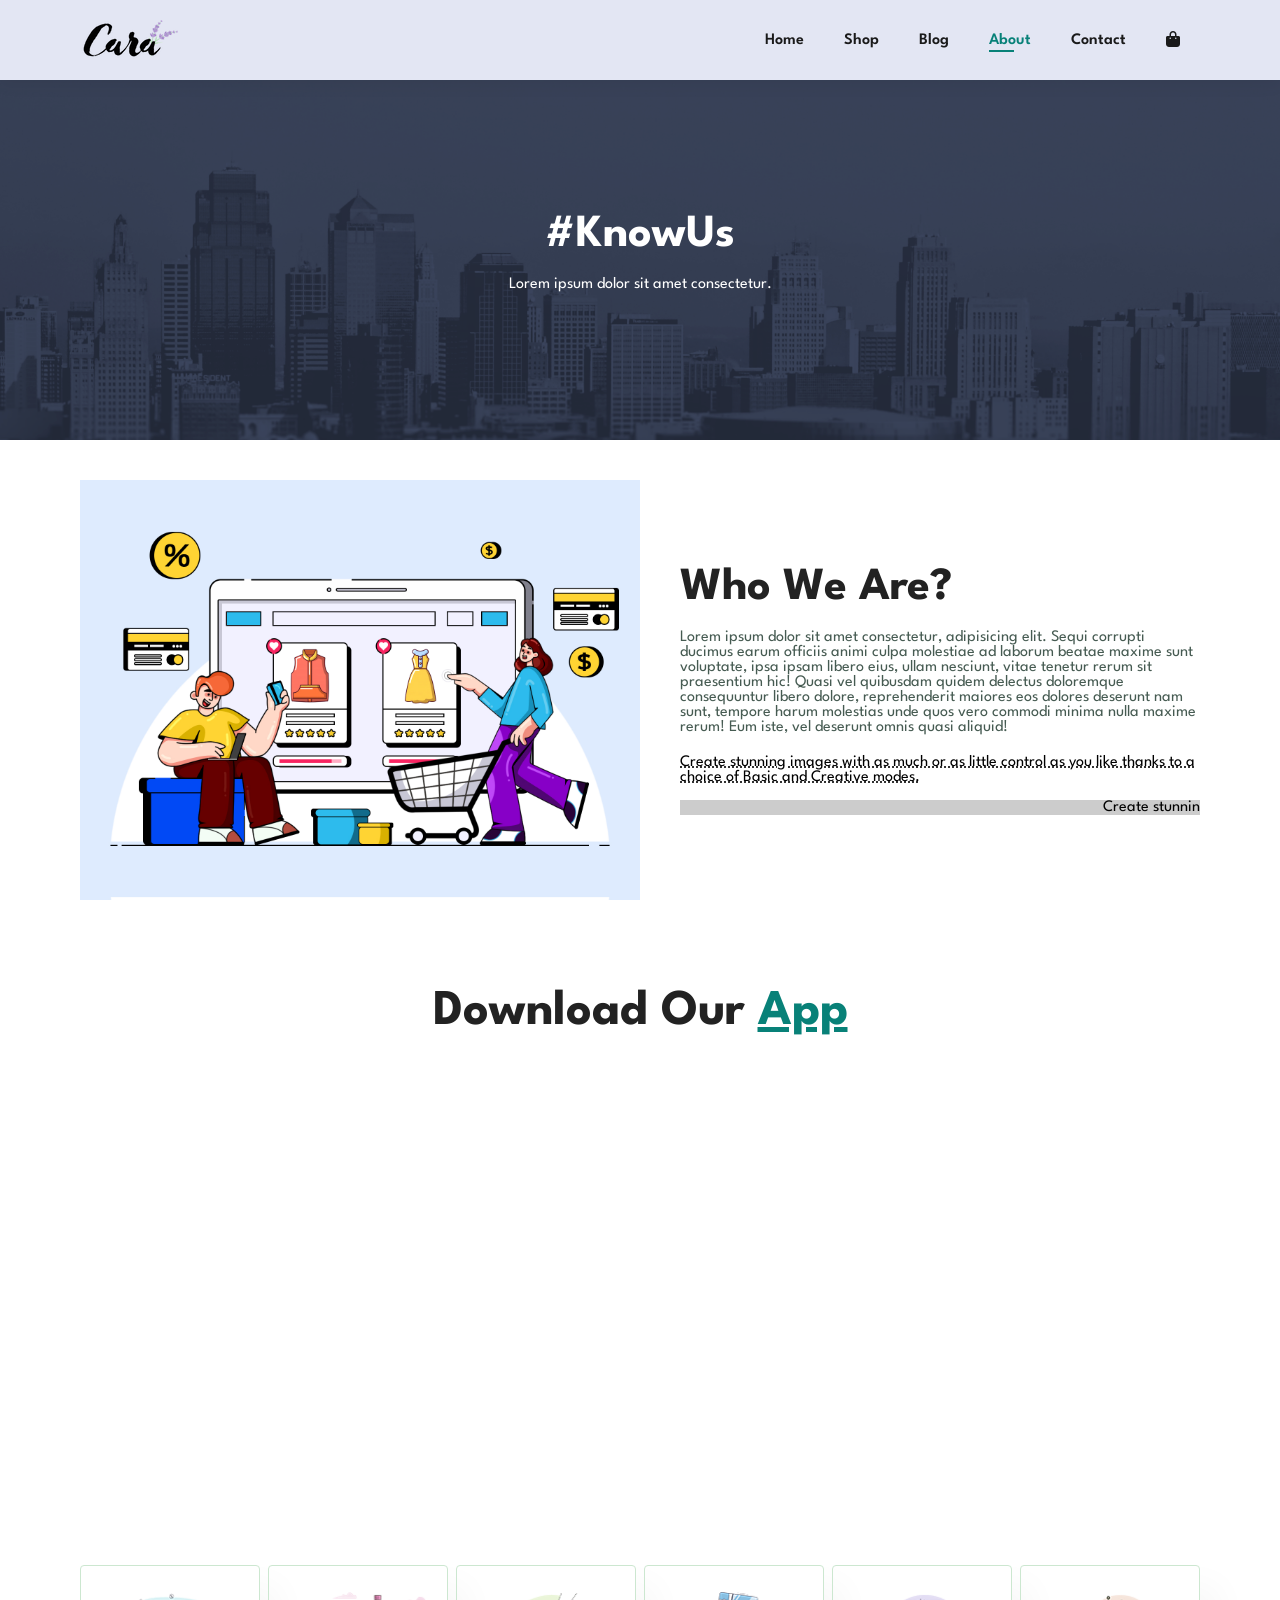
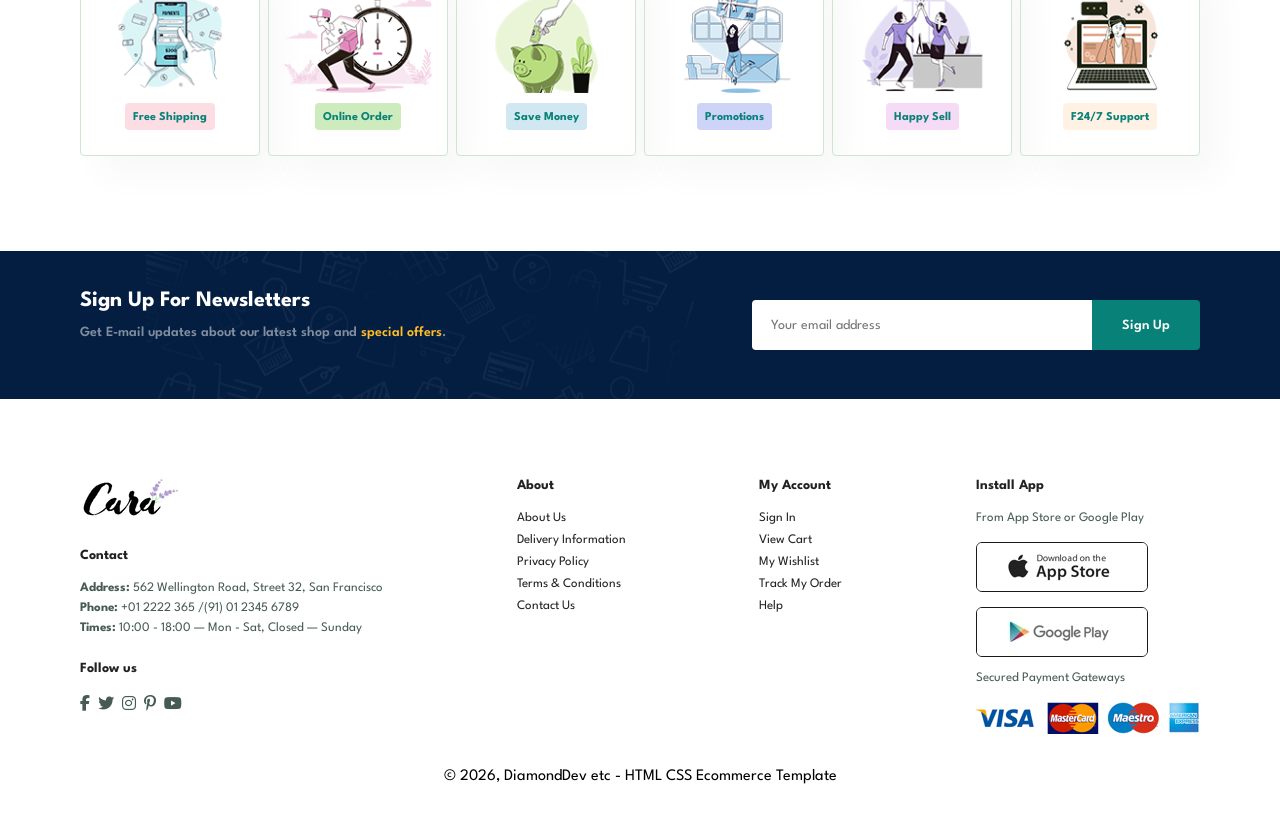
==== about.html @ aee71888 "first commit" ====
<!DOCTYPE html>
<html lang="en">

<head>
    <meta charset="UTF-8">
    <meta name="viewport" content="width=device-width, initial-scale=1.0">
    <title>Ecommerce Website</title>
    <link rel="stylesheet" href="https://cdnjs.cloudflare.com/ajax/libs/font-awesome/6.5.0/css/all.min.css">
    <link rel="stylesheet" href="style.css">
</head>

<body>
    <section id="header">
        <a href="#"><img src="images/logo (1).png" class="logo" alt=""></a>

        <div>
            <ul id="navbar">
                <li><a href="home.html">Home</a></li>
                <li><a href="shop.html">Shop</a></li>
                <li><a href="blog.html">Blog</a></li>
                <li><a class="active" href="about.html">About</a></li>
                <li><a href="contact.html">Contact</a></li>
                <li id="lg-bag"><a href="cart.html"><i class="fa-solid fa-bag-shopping"></i></a></li>
                <a href="#" id="close"><i class="fa-solid fa-xmark"></i></a>
            </ul>
        </div>
        <div id="mobile">
            <a href="cart.html"><i class="fa-solid fa-bag-shopping"></i></a>
            <i id="bar" class="fas fa-outdent"></i>
        </div>
    </section>

    <section id="page-header" class="about-header">
        <h2>#KnowUs</h2>
        <p>Lorem ipsum dolor sit amet consectetur.</p>
    </section>

    <section id="about-head" class="section-p1">
        <img src="images/a6.jpg" alt="">
        <div>
            <h2>Who We Are?</h2>
            <p>Lorem ipsum dolor sit amet consectetur, adipisicing elit. Sequi corrupti ducimus earum officiis animi culpa molestiae ad laborum beatae maxime sunt voluptate, ipsa ipsam libero eius, ullam nesciunt, vitae tenetur rerum sit praesentium hic! Quasi vel quibusdam quidem delectus doloremque consequuntur libero dolore, reprehenderit maiores eos dolores deserunt nam sunt, tempore harum molestias unde quos vero commodi minima nulla maxime rerum! Eum iste, vel deserunt omnis quasi aliquid!</p>
            <abbr title="">Create stunning images with as much or as little control as you like thanks to a choice of Basic and Creative modes.</abbr>

            <br><br>

            <marquee bgcolor="#ccc" loop="-1" scrollamount="5" width="100%">Create stunning images with as much or as little control as you like thanks to a choice of Basic and Creative modes.</marquee>
        </div>
    </section>

    <section id="about-app" class="section-p1">
        <h1>Download Our <a href="#">App</a></h1>
        <div class="video">
            <video autoplay muted loop src="images/1.mp4"></video>
        </div>
    </section>

        <section id="feature" class="section-p1">
        <div class="fe-box">
            <img src="images/f1.png" alt="">
            <h6>Free Shipping</h6>
        </div>
        <div class="fe-box">
            <img src="images/f2.png" alt="">
            <h6>Online Order</h6>
        </div>
        <div class="fe-box">
            <img src="images/f3.png" alt="">
            <h6>Save Money</h6>
        </div>
        <div class="fe-box">
            <img src="images/f4.png" alt="">
            <h6>Promotions</h6>
        </div>
        <div class="fe-box">
            <img src="images/f5.png" alt="">
            <h6>Happy Sell</h6>
        </div>
        <div class="fe-box">
            <img src="images/f6.png" alt="">
            <h6>F24/7 Support</h6>
        </div>
    </section>

    <section id="newsletter" class="section-p1 section-m1">
        <div class="newstext">
            <h4>Sign Up For Newsletters</h4>
            <p>Get E-mail updates about our latest shop and <span>special offers</span>.</p>
        </div>
        <div class="form">
            <input type="text" placeholder="Your email address">
            <button class="normal">Sign Up</button>
        </div>
    </section>

    <footer class="section-p1">
        <div class="col">
            <img class="logo" src="images/logo (1).png" alt="">
            <h4>Contact</h4>
            <p><strong>Address:</strong> 562 Wellington Road, Street 32, San Francisco</p>
            <p><strong>Phone:</strong> +01 2222 365 /(91) 01 2345 6789</p>
            <p><strong>Times:</strong> 10:00 - 18:00 — Mon - Sat, Closed — Sunday</p>
            <div class="follow">
                <h4>Follow us</h4>
                <div class="icon">
                    <i class="fab fa-facebook-f"></i>
                    <i class="fab fa-twitter"></i>
                    <i class="fab fa-instagram"></i>
                    <i class="fab fa-pinterest-p"></i>
                    <i class="fab fa-youtube"></i>
                </div>
            </div>
        </div>

        <div class="col">
            <h4>About</h4>
            <a href="#">About Us</a>
            <a href="#">Delivery Information</a>
            <a href="#">Privacy Policy</a>
            <a href="#">Terms & Conditions</a>
            <a href="#">Contact Us</a>
        </div>

        <div class="col">
            <h4>My Account</h4>
            <a href="#">Sign In</a>
            <a href="#">View Cart</a>
            <a href="#">My Wishlist</a>
            <a href="#">Track My Order</a>
            <a href="#">Help</a>
        </div>

        <div class="col install">
            <h4>Install App</h4>
            <p>From App Store or Google Play</p>
            <div class="row">
                <img src="images/app.jpg" alt="">
                <img src="images/play.jpg" alt="">
            </div>
            <p>Secured Payment Gateways</p>
            <img src="images/pay.png" alt="">
        </div>

        <div class="copyright">© 2026, DiamondDev etc - HTML CSS Ecommerce Template</div>
    </footer>
</body>
<script src="script.js"></script>

</html>
---- style.css ----
@import url('https://fonts.googleapis.com/css2?family=Spartan:wght@100;200;300;400;500;600;700;800;900&display=swap');

* {
    margin: 0;
    padding: 0;
    box-sizing: border-box;
    font-family: 'Spartan', sans-serif;
}

h1 {
    font-size: 50px;
    line-height: 64px;
    color: #222;
}

h2 {
    font-size: 46px;
    line-height: 54px;
    color: #222;
}

h4 {
    font-size: 20px;
    color: #222;
}

h6 {
    font-weight: 700;
    font-size: 12px;
}

p {
    font-size: 16px;
    color: #465b52;
    margin: 15px 0 20px 0;
}

img {
    max-width: 100%;
    display: block;
}

.section-p1 {
    padding: 40px 80px;
}

.section-m1 {
    margin: 40px 0;
}

button.normal {
    font-size: 14px;
    font-weight: 600;
    padding: 15px 30px;
    color: #000;
    background-color: #fff;
    border-radius: 4px;
    cursor: pointer;
    border: none;
    outline: none;
    transition: 0.2s;
}

button.white {
    font-size: 13px;
    font-weight: 600;
    padding: 11px 18px;
    color: #fff;
    background-color: transparent;
    cursor: pointer;
    border: 1px solid #fff;
    outline: none;
    transition: 0.2s;
}

body {
    width: 100%;
}

/* Header Start */
#header {
    display: flex;
    align-items: center;
    justify-content: space-between;
    padding: 20px 80px;
    background-color: #e3e6f3;
    box-shadow: 0 5px 15px rgba(0, 0, 0, 0.06);
    z-index: 999;
    position: sticky;
    top: 0;
    left: 0;
}

#navbar {
    display: flex;
    align-items: center;
    justify-content: center;
}

#navbar li {
    list-style: none;
    padding: 0 20px;
    position: relative;
}

#navbar li:nth-last-child {
    width: 40px;
    height: 40px;
    line-height: 40px;
    border-radius: 50%;
    background-color: #e8f6ea;
    font-weight: 500;
    color: #088178;
    border: 1px solid;
}

#navbar li a {
    text-decoration: none;
    font-size: 16px;
    font-weight: 600;
    color: #1a1a1a;
    transition: 0.3s ease;
}

#navbar li a:hover,
#navbar li a.active {
    color: #088178;
}

#navbar li a.active::after,
#navbar li a:hover::after {
    content: "";
    width: 30%;
    height: 2px;
    background-color: #088178;
    position: absolute;
    bottom: -4px;
    left: 20px;
}

#mobile {
    display: none;
    align-items: center;
}

#close {
    display: none;
}

/* Home Page */
#hero {
    background-image: url(images/hero4.png);
    height: 90vh;
    width: 100%;
    background-size: cover;
    background-position: top 25% right 0;
    padding: 0 80px;
    display: flex;
    flex-direction: column;
    align-items: flex-start;
    justify-content: center;
}

#hero h4 {
    padding: 15px;
}

#hero h1 {
    color: #088178;
}

#hero button {
    background-image: url(images/button.png);
    background-color: transparent;
    color: #088178;
    border: 0;
    padding: 14px 80px 14px 65px;
    background-repeat: no-repeat;
    cursor: pointer;
    font-weight: 700;
    font-size: 15px;
}

#feature {
    display: flex;
    align-items: center;
    justify-content: space-between;
    flex-wrap: wrap;
}

#feature .fe-box {
    width: 180px;
    text-align: center;
    padding: 25px 15px;
    box-shadow: 20px 20px 34px rgba(0, 0, 0, 0.03);
    border: 1px solid #cce7d0;
    border-radius: 4px;
    margin: 15px 0;
    transition: 0.3s;
}

#feature .fe-box:hover {
    box-shadow: 10px 10px 54px rgba(70, 62, 221, 0.1);
}

#feature .fe-box h6 {
    display: inline-block;
    padding: 9px 8px 6px 8px;
    line-height: 1;
    border-radius: 4px;
    color: #088178;
    background-color: #fddde4;
}

#feature .fe-box img {
    width: 100%;
    margin-bottom: 10px;
}

#feature .fe-box:nth-child(2) h6 {
    background-color: #cdebbc;
}

#feature .fe-box:nth-child(3) h6 {
    background-color: #d1e8f2;
}

#feature .fe-box:nth-child(4) h6 {
    background-color: #cdd4f8;
}

#feature .fe-box:nth-child(5) h6 {
    background-color: #f6dbf6;
}

#feature .fe-box:nth-child(6) h6 {
    background-color: #fff2e5;
}

#product1 {
    text-align: center;
}

#product1 .pro-container {
    display: flex;
    justify-content: space-between;
    padding-top: 20px;
    flex-wrap: wrap;
}

#product1 .pro {
    width: 23%;
    min-width: 220px;
    padding: 10px 12px;
    border: 1px solid #cce7d0;
    border-radius: 25px;
    cursor: pointer;
    box-shadow: 20px 20px 30px rgba(0, 0, 0, 0.02);
    margin: 15px 0;
    transition: 0.2s ease;
    position: relative;
}

#product1 .pro:hover {
    box-shadow: 20px 20px 30px rgba(0, 0, 0, 0.06);
}

#product1 .pro img {
    width: 100%;
    border-radius: 20px;
}

#product1 .pro .des {
    text-align: start;
    padding: 10px 0;
}

#product1 .pro .des span {
    color: #606063;
    font-size: 12px;
}

#product1 .pro .des h5 {
    padding-top: 7px;
    color: #1a1a1a;
    font-size: 14px;
}

#product1 .pro .des i {
    font-size: 12px;
    color: rgb(243, 181, 25);
}

#product1 .pro .des h4 {
    padding-top: 7px;
    font-size: 15px;
    font-weight: 700;
    color: #088178;
}

#product1 .pro a {
    font-weight: 500;
    color: #088178;
    position: absolute;
    bottom: 20px;
    right: 25px;
}

#banner {
    display: flex;
    flex-direction: column;
    justify-content: center;
    align-items: center;
    text-align: center;
    background-image: url(images/b2\ \(1\).jpg);
    width: 100%;
    height: 40vh;
    background-size: cover;
    background-position: center;
}

#banner h4 {
    color: #fff;
    font-size: 16px;
}

#banner h2 {
    color: #fff;
    font-size: 30px;
    padding: 10px 0;
}

#banner h2 span {
    color: #ef3636;

}

#banner button:hover {
    background: #088178;
    color: #fff;
}

#sm-banner {
    display: flex;
    justify-content: space-between;
    flex-wrap: wrap;
    flex-direction: row;
}

#bar {
    cursor: pointer;
}

#sm-banner .banner-box {
    display: flex;
    flex-direction: column;
    justify-content: center;
    align-items: flex-start;
    background-image: url(images/b17.jpg);
    min-width: 48%;
    height: 50vh;
    background-size: cover;
    background-position: center;
    padding: 30px;
}

#sm-banner .banner-box2 {
    background-image: url(images/b10.jpg);
}

#sm-banner h4 {
    color: #fff;
    font-size: 20px;
    font-weight: 300;
}

#sm-banner h2 {
    color: #fff;
    font-size: 28px;
    font-weight: 800;
}

#sm-banner span {
    color: #fff;
    font-size: 14px;
    font-weight: 500;
    padding-bottom: 15px;
}

#sm-banner .banner-box:hover button {
    background-color: #088178;
    border: 1px solid #088178;
}

#banner3 {
    display: flex;
    justify-content: space-between;
    flex-wrap: wrap;
    padding: 0 80px;
}

#banner3 .banner-box {
    display: flex;
    flex-direction: column;
    justify-content: center;
    align-items: flex-start;
    background-image: url(images/b7\ \(1\).jpg);
    min-width: 30%;
    height: 30vh;
    background-size: cover;
    background-position: center;
    padding: 20px;
    margin-bottom: 20px;
}

#banner3 .banner-box2 {
    background-image: url(images/b4\ \(1\).jpg);
}

#banner3 .banner-box3 {
    background-image: url(images/b18.jpg);
}

#banner3 h2 {
    color: #fff;
    font-weight: 900;
    font-size: 22px;
}

#banner3 h3 {
    color: #ec544e;
    font-weight: 800;
    font-size: 15px;
}

#back-btn-wrap {
    padding: 20px 80px 0;
}

.back-btn {
    width: 45px;
    height: 45px;
    display: flex;
    align-items: center;
    justify-content: center;

    text-decoration: none;
    color: #1a1a1a;

    border-radius: 50%;
    transition: 0.3s ease;
}

.back-btn i {
    font-size: 20px;
}

.back-btn:hover {
    background-color: #088178;
    color: #fff;
}

#newsletter {
    display: flex;
    justify-content: space-between;
    flex-wrap: wrap;
    align-items: center;
    background-image: url(images/b14.png);
    background-repeat: no-repeat;
    background-position: 20% 30%;
    background-color: #041e42;
}

#newsletter h4 {
    font-size: 22px;
    font-weight: 700;
    color: #fff;
}


#newsletter p {
    font-size: 14px;
    font-weight: 600;
    color: #818ea0;
}

#newsletter p span {
    color: #ffbd27;
}

#newsletter .form {
    display: flex;
    width: 40%;
}

#newsletter input {
    height: 3.125rem;
    padding: 0 1.25em;
    font-size: 14px;
    width: 100%;
    border: 1px solid transparent;
    border-radius: 4px;
    outline: none;
    border-top-right-radius: 0;
    border-bottom-right-radius: 0;
}

#newsletter button {
    background-color: #088178;
    color: #fff;
    white-space: nowrap;
    border-top-left-radius: 0;
    border-bottom-left-radius: 0;
}

footer {
    display: flex;
    flex-wrap: wrap;
    justify-content: space-between;
}

footer .col {
    display: flex;
    flex-direction: column;
    align-items: flex-start;
    margin-bottom: 20px;
}

footer .logo {
    margin-bottom: 30px;
}

footer h4 {
    font-size: 14px;
    padding-bottom: 20px;
}

footer p {
    font-size: 13px;
    margin: 0 0 8px 0;
}

footer a {
    font-size: 13px;
    text-decoration: none;
    color: #222;
    margin-bottom: 10px;
}

footer .follow {
    margin-top: 20px;
}

footer .follow i {
    color: #465b52;
    padding-right: 4px;
    cursor: pointer;
}

footer .install .row img {
    border: 1px solid #1a1a1a;
    border-radius: 6px;
}

footer .install img {
    margin: 10px 0 15px 0;
}

footer .follow i:hover,
footer a:hover {
    color: #088178;
}

footer .copyright {
    width: 100%;
    text-align: center;
}


/* Shop Page */
#page-header {
    background-image: url(images/b1\ \(1\).jpg);
    width: 100%;
    height: 40vh;
    background-size: cover;
    display: flex;
    justify-content: center;
    text-align: center;
    flex-direction: column;
    padding: 14px;
}

#page-header h2,
#page-header p {
    color: #fff;
}

#pagination {
    text-align: center;
}

#pagination a {
    text-decoration: none;
    background-color: #088178;
    padding: 15px 20px;
    border-radius: 4px;
    color: #fff;
    font-weight: 600;
    transition: 0.2s;
}

#pagination a:hover {
    background-color: #04736a;
}

#pagination a i {
    font-size: 16px;
    font-weight: 600;
}

#pagination .active-pagination {
    background-color: #598985;
}

/* Single Product */
#prodetails {
    display: flex;
    margin-top: 20px;
}

#prodetails .single-pro-image {
    width: 40%;
    margin-right: 50px;
}

.small-img-group {
    display: flex;
    justify-content: space-between;
}

.small-img-col {
    flex-basis: 24%;
    cursor: pointer;
}

#prodetails .single-pro-details {
    width: 50%;
    padding-top: 30px;
}

#prodetails .single-pro-details h4 {
    padding: 40px 0 20px 0;
}

#prodetails .single-pro-details h2 {
    font-size: 26px;
}

#prodetails .single-pro-details select {
    display: block;
    padding: 5px 10px;
    margin-bottom: 10px;
}

#prodetails .single-pro-details input {
    width: 50px;
    height: 47px;
    padding-left: 10px;
    font-size: 16px;
    margin-right: 10px;
}

#prodetails .single-pro-details button {
    background-color: #088178;
    color: #fff;
}

#prodetails .single-pro-details select:focus {
    outline: none;
}

#prodetails .single-pro-details input:focus {
    outline: none;
}

#prodetails .single-pro-details span {
    line-height: 25px;
}

/* Blog Page */
#blog {
    padding: 150px 150px 0 150px;
}

#blog .blog-box {
    display: flex;
    align-items: center;
    width: 100%;
    position: relative;
    padding-bottom: 90px;
}

#blog img {
    width: 100%;
    height: 300px;
    object-fit: cover;
}

#blog .blog-img {
    width: 50%;
    margin-right: 40px;
}

#blog .blog-details {
    width: 50%;
}

#blog .blog-details a {
    text-decoration: none;
    font-size: 11px;
    color: #000;
    font-weight: 700;
    position: relative;
    transition: 0.3s;
}

#blog .blog-details a::after {
    content: "";
    width: 50px;
    height: 2.5px;
    background-color: #000;
    position: absolute;
    top: 4px;
    right: -60px;

}

#blog .blog-details a:hover {
    color: #088178;
}

#blog .blog-details a:hover::after {
    background-color: #088178;
}

#blog .blog-box h1 {
    position: absolute;
    top: -40px;
    left: 0;
    font-size: 70px;
    font-weight: 700;
    color: #c9cbce;
    z-index: -9;
}

#page-header.blog-header {
    background-image: url(images/b19.jpg);
}


/* About Page */
#page-header.about-header {
    background-image: url(images/banner\ \(1\).png);
}

#about-head img {
    width: 50%;
    height: auto;
}

#about-head {
    display: flex;
    align-items: center;
}

#about-head div {
    padding-left: 40px;
}

#about-app {
    text-align: center;
}

#about-app a {
    color: #088178;
}

#about-app .video {
    width: 70%;
    height: 100%;
    margin: 30px auto 0 auto;
}

#about-app .video video {
    width: 100%;
    height: 100%;
    border-radius: 20px;
}

/* Contact Page */


/* Cart Page */


/* Start Media Query */
@media (max-width:799px) {
    .section-p1 {
        padding: 40px 40px;
    }

    #navbar {
        display: flex;
        flex-direction: column;
        align-items: flex-start;
        justify-content: flex-start;
        position: fixed;
        top: 0;
        right: -300px;
        height: 100vh;
        width: 300px;
        background-color: #e3e6f3;
        box-shadow: 0 40px 60px rgba(0, 0, 0, 0.01);
        padding: 80px 0 0 10px;
        transition: 0.3s;
    }

    #navbar.active {
        right: 0px;
    }

    #navbar li {
        margin-bottom: 25px;
    }

    #mobile {
        display: flex;
        align-items: center;
    }

    #mobile i {
        color: #1a1a1a;
        font-size: 24px;
        padding-left: 20px;
    }

    #close {
        width: 45px;
        height: 45px;
        position: absolute;
        top: 20px;
        display: flex;
        align-items: center;
        justify-content: center;

        text-decoration: none;
        color: #1a1a1a;

        border-radius: 50%;
        transition: 0.3s ease;
    }

    #close i {
        font-size: 20px;
    }

    #close:hover {
        background-color: #088178;
        color: #fff;
    }

    #lg-bag {
        display: none;
    }

    #hero {
        height: 70vh;
        padding: 0 80px;
        background-position: top 30% right 30%;
    }

    #feature {
        justify-content: center;
    }

    #feature .fe-box {
        margin: 15px 15px;
    }

    #product1 .pro-container {
        justify-content: center;
    }

    #product1 .pro {
        margin: 15px;
    }

    #banner {
        height: 20vh;
    }

    #sm-banner .banner-box {
        min-width: 100%;
        height: 30vh;
        margin-bottom: 20px;
    }

    #banner3 {
        padding: 0 40px;
    }

    #banner3 .banner-box {
        width: 100%;
    }

    #newsletter .form {
        width: 70%;
    }

    /* About Page */
    #about-head {
        display: flex;
        flex-direction: column;
        align-items: flex-start;
    }

    #about-head img {
        width: 100%;
    }

    #about-head div {
        width: 100%;
        padding-left: 0;
        margin-top: 20px;
    }
}

@media (max-width: 477px) {
    .section-p1 {
        padding: 20px;
    }

    #header {
        padding: 10px 30px;
    }

    h1 {
        font-size: 38px;
    }

    h2 {
        font-size: 32px;
    }

    #hero {
        padding: 0 20px;
        background-position: 55%;
    }

    #feature {
        justify-content: space-between;
    }

    #feature .fe-box {
        width: 155px;
        margin: 0 0 15px 0;
    }

    #product1 .pro {
        width: 100%;
    }

    #banner {
        height: 40vh;
    }

    #sm-banner .banner-box {
        height: 40vh;
    }

    #sm-banner .banner-box2 {
        margin-top: 20px;
    }

    #banner3 {
        padding: 0 20px;
    }

    #banner3 .banner-box {
        width: 100%;
    }

    #newsletter {
        padding: 40px 20px;
    }

    #newsletter .form {
        width: 100%;
    }

    footer .copyright {
        text-align: start;
    }

    /* Single Product */
    #prodetails {
        display: flex;
        flex-direction: column;
    }

    #prodetails .single-pro-image {
        width: 100%;
        margin-right: 0px;
    }

    #prodetails .single-pro-details {
        width: 100%;
    }

    /* Blog Page */
    #blog {
        padding: 100px 20px 0 20px;
    }

    #blog .blog-box {
        display: flex;
        flex-direction: column;
        align-items: flex-start;
    }

    #blog .blog-img {
        width: 100%;
        margin-right: 0;
        margin-bottom: 30px;
    }

    #blog .blog-details {
        width: 100%;
    }

    /* About Page */
    #about-head {
        flex-direction: column;
    }
    
    #about-head img {
        width: 100%;
        margin-bottom: 20px;
    }
    
    #about-head div {
        padding-left: 0px;
    }

    #about-app .video {
        width: 100%;
    }
}

/* EXTRA MEDIA QUERIES */

/* ==========================
   Large Laptops (1200px)
========================== */
@media (max-width: 1200px) {

    .section-p1 {
        padding: 40px 60px;
    }

    #product1 .pro {
        width: 30%;
    }

    #newsletter .form {
        width: 55%;
    }

    #banner3 .banner-box {
        min-width: 32%;
    }
}


/* ==========================
   Small Laptops (992px)
========================== */
@media (max-width: 992px) {

    #header {
        padding: 20px 40px;
    }

    #hero {
        padding: 0 50px;
    }

    #product1 .pro {
        width: 45%;
        min-width: 220px;
    }

    #banner3 {
        gap: 15px;
    }

    #banner3 .banner-box {
        min-width: 48%;
    }

    #newsletter .form {
        width: 65%;
    }

    #blog {
        padding: 120px 60px 0;
    }
}


/* ==========================
   Tablets (768px)
========================== */
@media (max-width: 768px) {

    h1 {
        font-size: 42px;
        line-height: 52px;
    }

    h2 {
        font-size: 36px;
        line-height: 44px;
    }

    #hero {
        height: 65vh;
        padding: 0 40px;
    }

    #feature {
        justify-content: center;
        gap: 15px;
    }

    #feature .fe-box {
        width: 160px;
    }

    #banner3 .banner-box {
        min-width: 100%;
    }

    #newsletter {
        text-align: center;
    }

    #newsletter .newstext {
        width: 100%;
        margin-bottom: 20px;
    }

    #newsletter .form {
        width: 100%;
    }

    footer {
        gap: 20px;
    }

    footer .col {
        width: 45%;
    }
}


/* ==========================
   Large Phones (576px)
========================== */
@media (max-width: 576px) {

    #header {
        padding: 15px 20px;
    }

    #hero {
        height: 60vh;
        padding: 0 20px;
        text-align: left;
    }

    #hero button {
        padding: 14px 50px;
        background-size: contain;
    }

    #feature {
        justify-content: center;
    }

    #feature .fe-box {
        width: 100%;
        max-width: 250px;
    }

    #product1 .pro {
        width: 100%;
        min-width: unset;
    }

    #sm-banner .banner-box {
        padding: 20px;
    }

    #sm-banner h2 {
        font-size: 22px;
    }

    #banner h2 {
        font-size: 22px;
    }

    footer .col {
        width: 100%;
    }

    #blog {
        padding: 80px 15px 0;
    }

    #blog .blog-box h1 {
        font-size: 50px;
    }
}
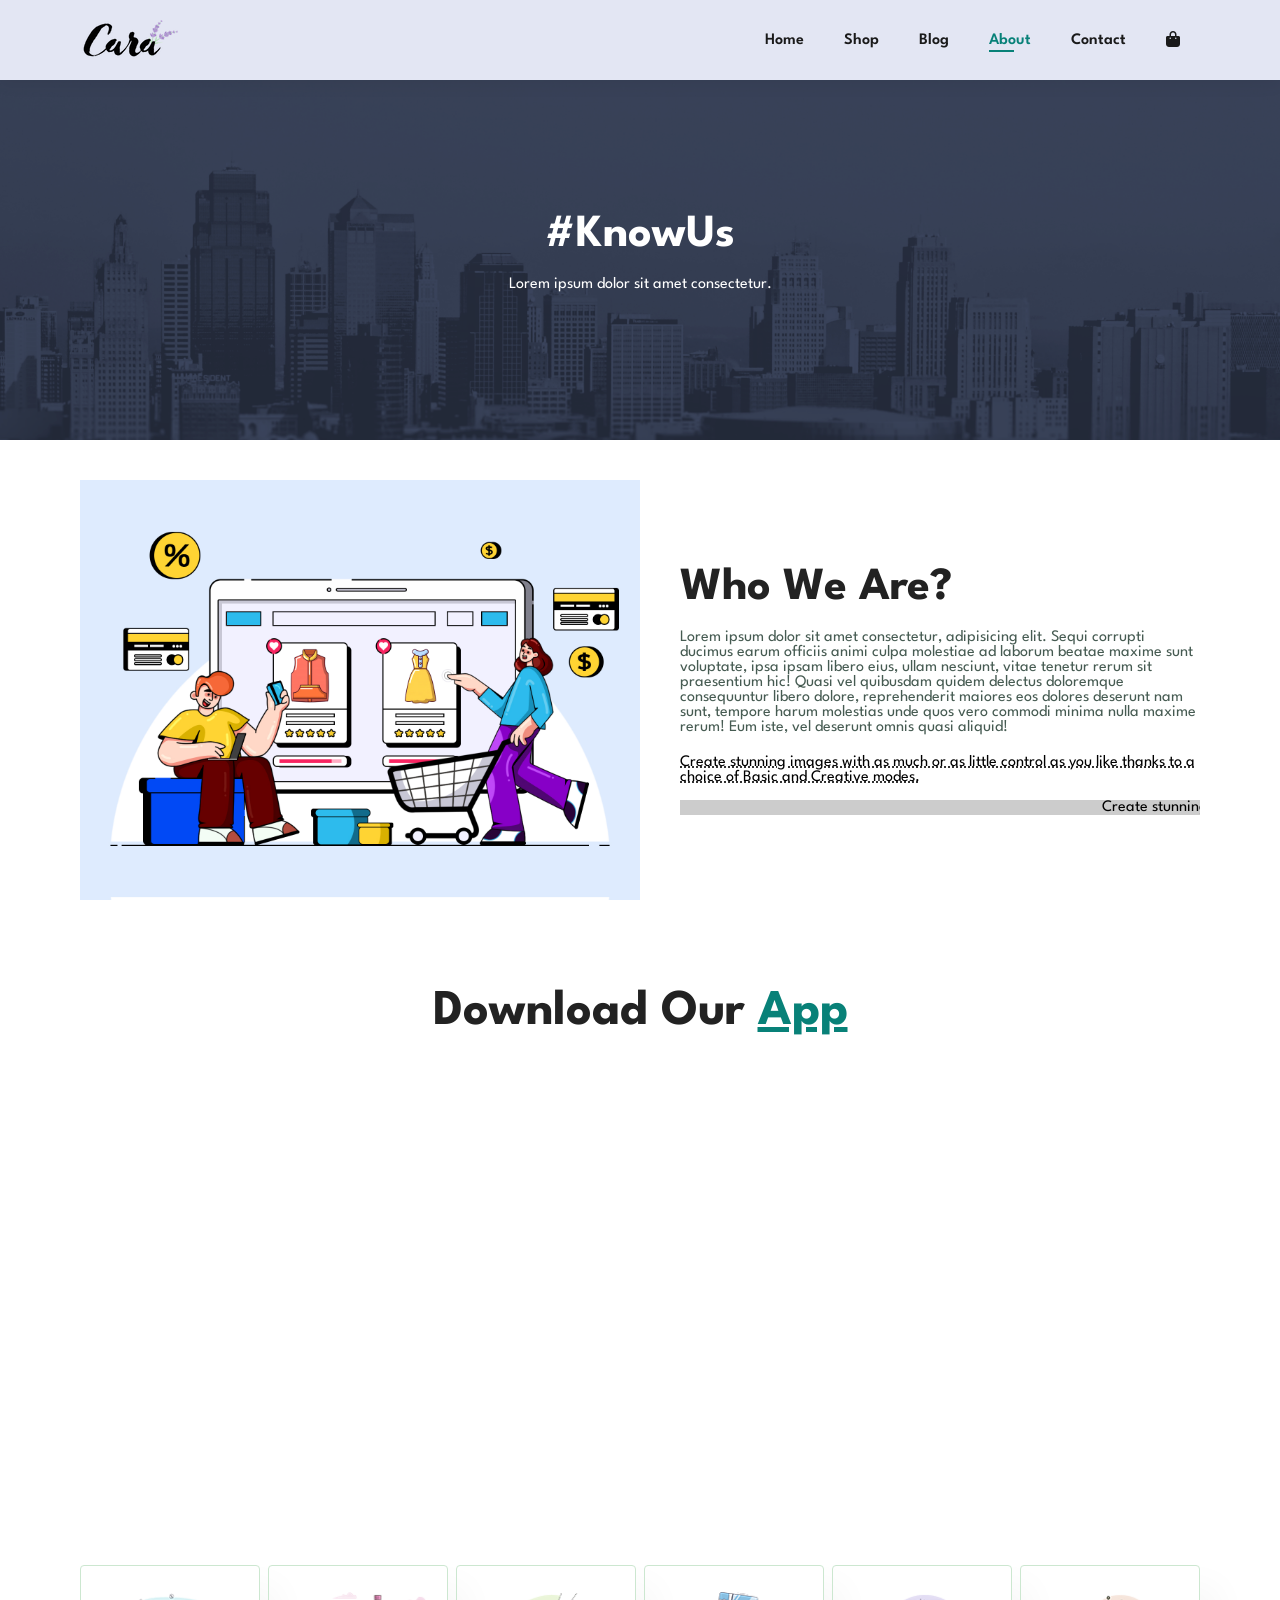
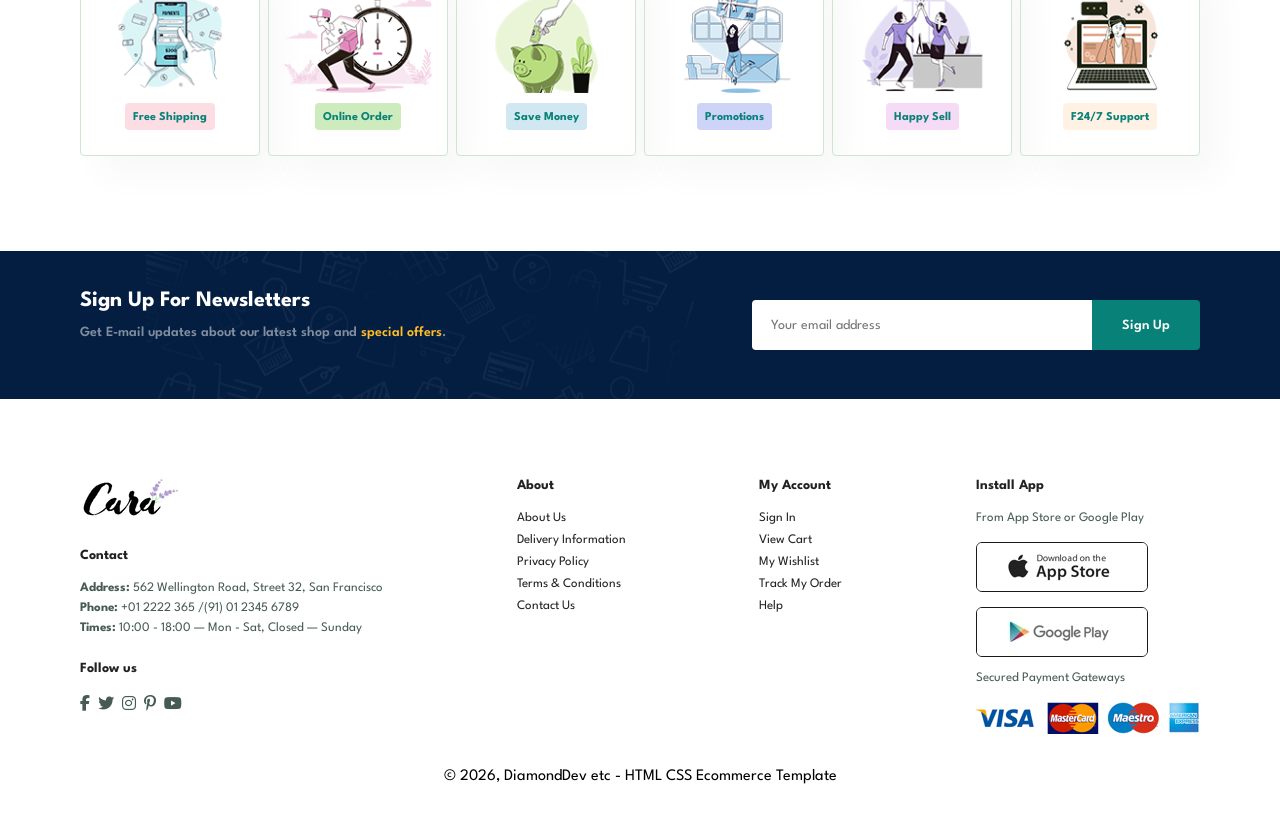
==== commit dea9ca3e: "first commit" ====
--- a/about.html
+++ b/about.html
@@ -15,7 +15,7 @@
 
         <div>
             <ul id="navbar">
-                <li><a href="home.html">Home</a></li>
+                <li><a href="index.html">Home</a></li>
                 <li><a href="shop.html">Shop</a></li>
                 <li><a href="blog.html">Blog</a></li>
                 <li><a class="active" href="about.html">About</a></li>
--- a/style.css
+++ b/style.css
@@ -635,7 +635,7 @@
 
 .small-img-group {
     display: flex;
-    justify-content: space-between;
+    width: 104.2%;
 }
 
 .small-img-col {
@@ -798,10 +798,235 @@
 }
 
 /* Contact Page */
-
+#contact-details {
+    display: flex;
+    align-items: center;
+    justify-content: space-between;
+}
+
+#contact-details .details {
+    width: 40%;
+}
+
+#contact-details .details span,
+#form-details form span {
+    font-size: 12px;
+}
+
+#contact-details .details h2,
+#form-details form h2 {
+    font-size: 26px;
+    line-height: 35px;
+    padding: 20px 0;
+}
+
+#contact-details .details h3 {
+    font-size: 16px;
+    padding-bottom: 15px;
+}
+
+#contact-details .details li {
+    list-style: none;
+    display: flex;
+    padding: 10px 0;
+}
+
+#contact-details .details li i {
+    font-size: 14px;
+    padding-right: 22px;
+}
+
+#contact-details .details li p {
+    margin: 0;
+    font-size: 14px;
+}
+
+#contact-details .map {
+    width: 55%;
+    height: 400px;
+}
+
+#contact-details .map iframe {
+    width: 100%;
+    height: 100%;
+}
+
+#form-details {
+    display: flex;
+    justify-content: space-between;
+    margin: 30px;
+    padding: 80px;
+    border: 1px solid #e1e1e1;
+}
+
+#form-details form {
+    width: 65%;
+    display: flex;
+    flex-direction: column;
+    align-items: flex-start;
+}
+
+#form-details form input,
+#form-details form textarea {
+    width: 100%;
+    padding: 12px 15px;
+    outline: none;
+    margin-bottom: 20px;
+    border: 1px solid #e1e1e1;
+    resize: none;
+}
+
+#form-details form button {
+    background-color: #088178;
+    color: #fff;
+}
+
+#form-details .people div {
+    padding-bottom: 25px;
+    display: flex;
+    align-items: flex-start;
+}
+
+#form-details .people img {
+    width: 65px;
+    height: 65px;
+    object-fit: cover;
+    margin-right: 15px;
+}
+
+#form-details .people div p {
+    margin: 0;
+    font-size: 13px;
+    line-height: 25px;
+}
+
+#form-details .people div p span {
+    display: block;
+    font-size: 16px;
+    font-weight: 600;
+    color: #000;
+}
 
 /* Cart Page */
-
+#cart {
+    overflow-x: auto;
+}
+
+#cart table {
+    width: 100%;
+    border-collapse: collapse;
+    table-layout: fixed;
+    white-space: nowrap;
+}
+
+#cart table img {
+    width: 70px;
+}
+
+#cart table td:nth-child(1) {
+    width: 100px;
+    text-align: center;
+}
+
+#cart table td:nth-child(1) a {
+    width: 100px;
+    text-align: center;
+    color: #088178;
+}
+
+#cart table td:nth-child(2) {
+    width: 150px;
+    text-align: center;
+}
+
+#cart table td:nth-child(3) {
+    width: 250px;
+    text-align: center;
+}
+
+#cart table td:nth-child(4),
+#cart table td:nth-child(5),
+#cart table td:nth-child(6) {
+    width: 150px;
+    text-align: center;
+}
+
+#cart table td:nth-child(5) input {
+    width: 70px;
+    padding: 10px 5px 10px 15px;
+}
+
+#cart table thead {
+    border: 1px solid #e2e9e1;
+    border-left: none;
+    border-right: none;
+}
+
+#cart table thead td {
+    font-weight: 700;
+    text-transform: uppercase;
+    font-size: 13px;
+    padding: 18px 0;
+}
+
+#cart table tbody tr td {
+    padding-top: 15px;
+}
+
+#cart table tbody td {
+    font-size: 13px;
+}
+
+#cart-add {
+    display: flex;
+    flex-wrap: wrap;
+    justify-content: space-between;
+}
+
+#coupon {
+    width: 50%;
+    margin-bottom: 30px;
+}
+
+#coupon h3,
+#subtotal h3 {
+    padding-bottom: 15px;
+}
+
+#coupon input {
+    padding: 10px 20px;
+    outline: none;
+    width: 60%;
+    margin-right: 10px;
+    border: 1px solid #e2e9e1;
+}
+
+#coupon button,
+#subtotal button {
+    background-color: #088178;
+    color: #fff;
+    padding: 12px 20px;
+}
+
+#subtotal {
+    width: 50%;
+    margin-bottom: 30px;
+    border: 1px solid #e2e9e1;
+    padding: 30px;
+}
+
+#subtotal table {
+    border-collapse: collapse;
+    width: 100%;
+    margin-bottom: 20px;
+}
+
+#subtotal table td {
+    width: 50%;
+    border: 1px solid #e2e9e1;
+    padding: 10px;
+    font-size: 13px;
+}
 
 /* Start Media Query */
 @media (max-width:799px) {
@@ -818,7 +1043,7 @@
         top: 0;
         right: -300px;
         height: 100vh;
-        width: 300px;
+        width: 175px;
         background-color: #e3e6f3;
         box-shadow: 0 40px 60px rgba(0, 0, 0, 0.01);
         padding: 80px 0 0 10px;
@@ -826,7 +1051,7 @@
     }
 
     #navbar.active {
-        right: 0px;
+        right: -0px;
     }
 
     #navbar li {
@@ -873,6 +1098,10 @@
         display: none;
     }
 
+    .fa-bag-shopping:before, .fa-shopping-bag:before {
+    content: "\f290";
+    }
+
     #hero {
         height: 70vh;
         padding: 0 80px;
@@ -933,6 +1162,15 @@
         padding-left: 0;
         margin-top: 20px;
     }
+
+    /* Contact Page */
+    #form-details {
+        padding: 40px;
+    }
+
+    #form-details form {
+        width: 50%;
+    }
 }
 
 @media (max-width: 477px) {
@@ -1055,180 +1293,194 @@
     #about-app .video {
         width: 100%;
     }
-}
-
-/* EXTRA MEDIA QUERIES */
-
-/* ==========================
-   Large Laptops (1200px)
-========================== */
-@media (max-width: 1200px) {
-
-    .section-p1 {
-        padding: 40px 60px;
-    }
-
-    #product1 .pro {
-        width: 30%;
-    }
-
+
+    /* Contact Page */
+    #contact-details {
+        flex-direction: column;
+    }
+
+    #contact-details .details {
+        width: 100%;
+        margin-bottom: 30px;
+    }
+    
+    #contact-details .map {
+        width: 100%;
+    }
+
+    #form-details {
+        margin: 10px;
+        padding: 30px 10px;
+        flex-wrap: wrap;
+    }
+
+    #form-details form {
+        width: 100%;
+        margin-bottom: 30px;
+    }
+
+    /* Cart Page */
+    #cart-add {
+        flex-direction: column;
+    }
+
+    #coupon {
+        width: 100%;
+    }
+
+    #subtotal {
+        width: 100%;
+        padding: 20px;
+    }
+}
+
+/* Large Tablets */
+@media (max-width: 992px) {
     #newsletter .form {
+        width: 60%;
+    }
+
+    #contact-details .details {
+        width: 45%;
+    }
+
+    #contact-details .map {
+        width: 50%;
+    }
+
+    #prodetails .single-pro-image {
+        width: 45%;
+    }
+
+    #prodetails .single-pro-details {
         width: 55%;
     }
-
-    #banner3 .banner-box {
-        min-width: 32%;
-    }
-}
-
-
-/* ==========================
-   Small Laptops (992px)
-========================== */
-@media (max-width: 992px) {
-
-    #header {
-        padding: 20px 40px;
-    }
+}
+
+/* Small Tablets */
+@media (max-width: 700px) {
 
     #hero {
-        padding: 0 50px;
+        height: 60vh;
+        padding: 0 40px;
+    }
+
+    #banner h2 {
+        font-size: 24px;
     }
 
     #product1 .pro {
         width: 45%;
-        min-width: 220px;
-    }
-
-    #banner3 {
-        gap: 15px;
-    }
-
-    #banner3 .banner-box {
-        min-width: 48%;
+        min-width: 200px;
+    }
+
+    #newsletter {
+        flex-direction: column;
+        text-align: center;
+        gap: 20px;
     }
 
     #newsletter .form {
-        width: 65%;
-    }
-
-    #blog {
-        padding: 120px 60px 0;
-    }
-}
-
-
-/* ==========================
-   Tablets (768px)
-========================== */
-@media (max-width: 768px) {
+        width: 100%;
+    }
+
+    #contact-details {
+        flex-direction: column;
+    }
+
+    #contact-details .details,
+    #contact-details .map {
+        width: 100%;
+    }
+
+    #contact-details .map {
+        margin-top: 30px;
+    }
+}
+
+/* Large Phones */
+@media (max-width: 600px) {
 
     h1 {
         font-size: 42px;
-        line-height: 52px;
+        line-height: 48px;
     }
 
     h2 {
-        font-size: 36px;
-        line-height: 44px;
+        font-size: 34px;
+        line-height: 40px;
     }
 
     #hero {
-        height: 65vh;
-        padding: 0 40px;
+        padding: 0 25px;
     }
 
     #feature {
         justify-content: center;
-        gap: 15px;
     }
 
     #feature .fe-box {
-        width: 160px;
-    }
-
-    #banner3 .banner-box {
-        min-width: 100%;
-    }
-
-    #newsletter {
-        text-align: center;
-    }
-
-    #newsletter .newstext {
-        width: 100%;
-        margin-bottom: 20px;
-    }
-
-    #newsletter .form {
-        width: 100%;
-    }
-
-    footer {
-        gap: 20px;
-    }
-
-    footer .col {
-        width: 45%;
-    }
-}
-
-
-/* ==========================
-   Large Phones (576px)
-========================== */
-@media (max-width: 576px) {
+        width: 170px;
+    }
+
+    #product1 .pro {
+        width: 100%;
+    }
+
+    #coupon input {
+        width: 100%;
+        margin-bottom: 10px;
+    }
+
+    #coupon button {
+        width: 100%;
+    }
+}
+
+/* Very Small Phones */
+@media (max-width: 360px) {
 
     #header {
-        padding: 15px 20px;
+        padding: 10px 15px;
+    }
+
+    #mobile i {
+        font-size: 20px;
+        padding-left: 12px;
+    }
+
+    h1 {
+        font-size: 30px;
+        line-height: 38px;
+    }
+
+    h2 {
+        font-size: 26px;
+        line-height: 32px;
+    }
+
+    h4 {
+        font-size: 16px;
     }
 
     #hero {
-        height: 60vh;
-        padding: 0 20px;
-        text-align: left;
-    }
-
-    #hero button {
-        padding: 14px 50px;
-        background-size: contain;
-    }
-
-    #feature {
-        justify-content: center;
+        padding: 0 15px;
     }
 
     #feature .fe-box {
         width: 100%;
-        max-width: 250px;
-    }
-
-    #product1 .pro {
-        width: 100%;
-        min-width: unset;
-    }
-
-    #sm-banner .banner-box {
-        padding: 20px;
-    }
-
-    #sm-banner h2 {
-        font-size: 22px;
-    }
-
-    #banner h2 {
-        font-size: 22px;
-    }
-
-    footer .col {
-        width: 100%;
-    }
-
-    #blog {
-        padding: 80px 15px 0;
-    }
-
-    #blog .blog-box h1 {
-        font-size: 50px;
+    }
+
+    .back-btn {
+        width: 40px;
+        height: 40px;
+    }
+
+    #prodetails .single-pro-details input {
+        width: 45px;
+    }
+
+    button.normal {
+        padding: 12px 20px;
     }
 }
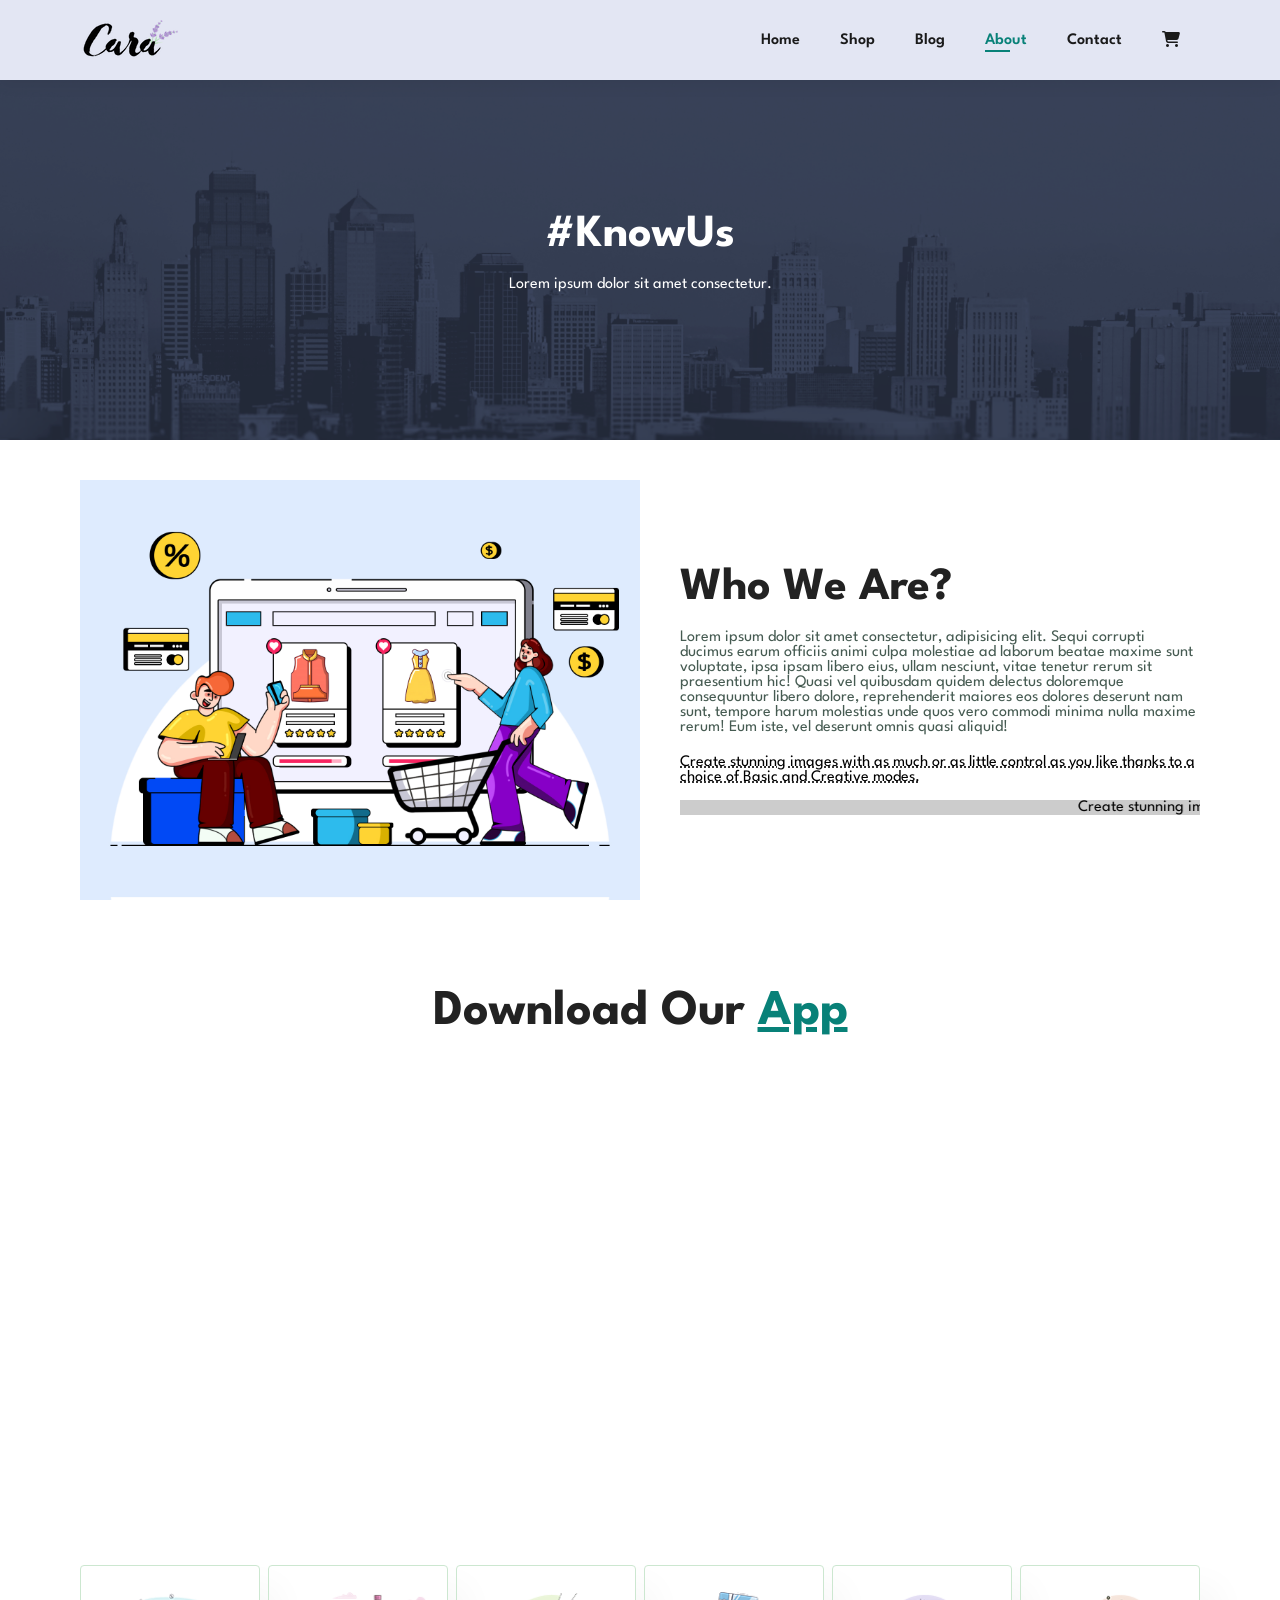
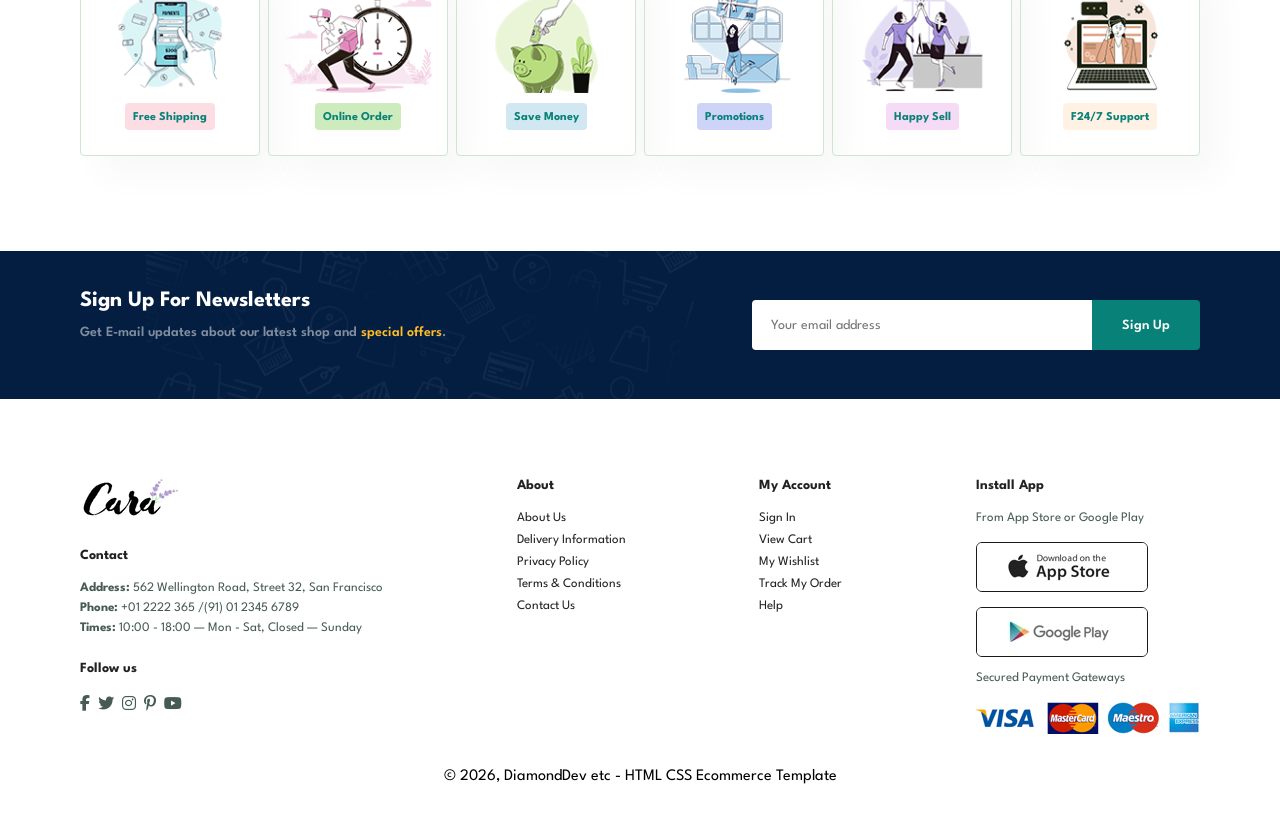
==== commit 64d39955: "final commit" ====
--- a/about.html
+++ b/about.html
@@ -20,12 +20,12 @@
                 <li><a href="blog.html">Blog</a></li>
                 <li><a class="active" href="about.html">About</a></li>
                 <li><a href="contact.html">Contact</a></li>
-                <li id="lg-bag"><a href="cart.html"><i class="fa-solid fa-bag-shopping"></i></a></li>
+                <li id="lg-bag"><a href="cart.html"><i class="fa-solid fa-cart-shopping"></i></a></li>
                 <a href="#" id="close"><i class="fa-solid fa-xmark"></i></a>
             </ul>
         </div>
         <div id="mobile">
-            <a href="cart.html"><i class="fa-solid fa-bag-shopping"></i></a>
+            <a href="cart.html"><i class="fa-solid fa-cart-shopping"></i></a>
             <i id="bar" class="fas fa-outdent"></i>
         </div>
     </section>
--- a/style.css
+++ b/style.css
@@ -131,7 +131,7 @@
 #navbar li a:hover::after {
     content: "";
     width: 30%;
-    height: 2px;
+    height: 2px;    
     background-color: #088178;
     position: absolute;
     bottom: -4px;
@@ -1044,18 +1044,42 @@
         right: -300px;
         height: 100vh;
         width: 175px;
+        z-index: 9999;
         background-color: #e3e6f3;
         box-shadow: 0 40px 60px rgba(0, 0, 0, 0.01);
         padding: 80px 0 0 10px;
         transition: 0.3s;
     }
 
+    #navbar {
+        top: 0px; 
+    }
+
     #navbar.active {
         right: -0px;
     }
 
     #navbar li {
         margin-bottom: 25px;
+    }
+
+    #mobile a.active {
+        position: relative;
+    }
+
+    #mobile a.active i {
+        color: #088178;
+
+    }
+
+    #mobile a.active::after {
+        content: "";
+        width: 50%;
+        height: 2px;
+        background-color: #088178;
+        position: absolute;
+        bottom: -4px;
+        left: 50%;
     }
 
     #mobile {
@@ -1098,8 +1122,8 @@
         display: none;
     }
 
-    .fa-bag-shopping:before, .fa-shopping-bag:before {
-    content: "\f290";
+    .fa-basket-shopping:before, .fa-basket-shopping:before {
+        content: "\f290";
     }
 
     #hero {
